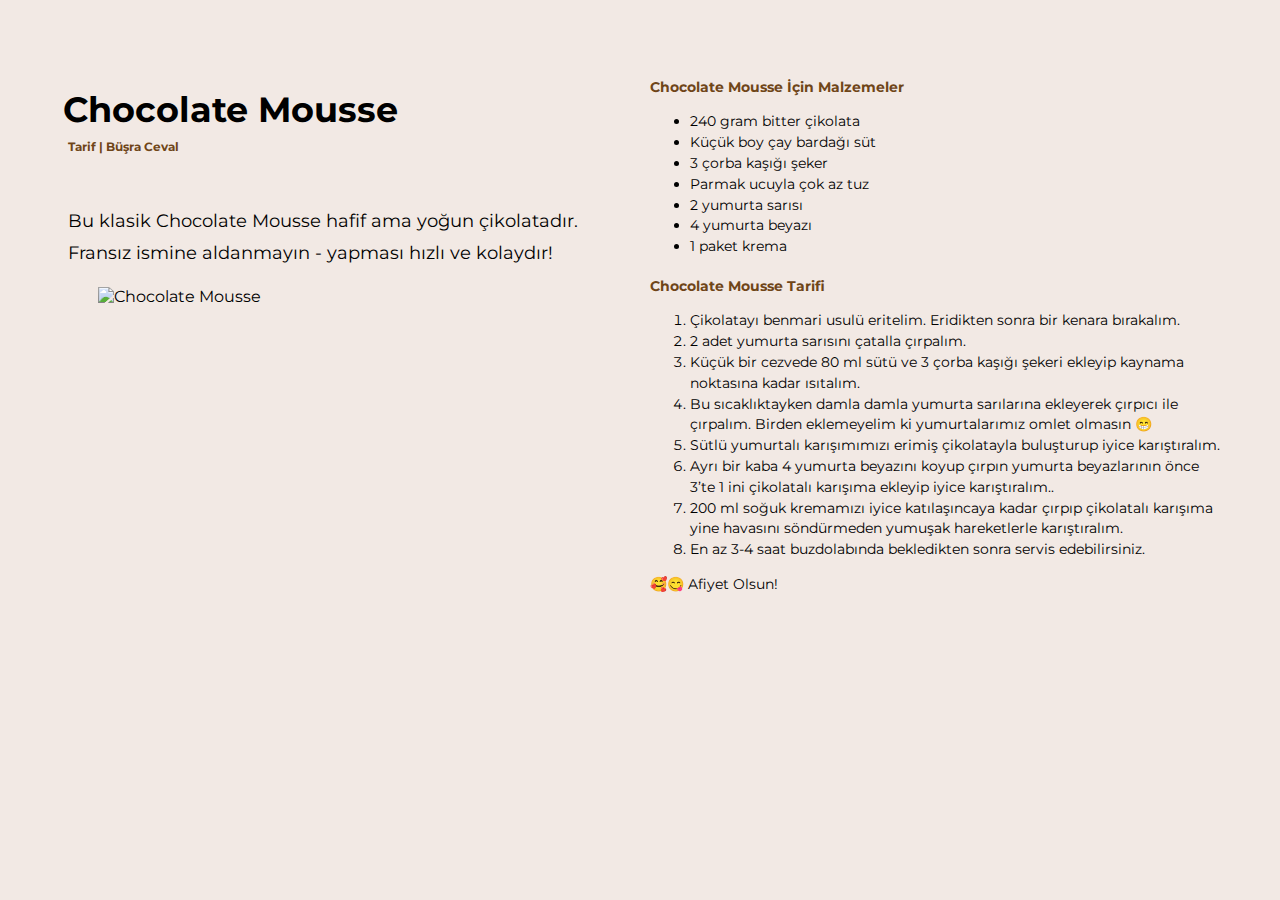
==== ödev-3/index.html @ 79bc34db "created index.html file and content" ====
<!DOCTYPE html>
<html lang="en">

<head>
  <meta charset="UTF-8">
  <meta http-equiv="X-UA-Compatible" content="IE=edge">
  <meta name="viewport" content="width=device-width, initial-scale=1.0">
  <link rel="stylesheet" href="./style.css">
  <title>Chocolate Mousse | Tarif</title>
</head>

<body>
  <main class="row">
    <div class="tm-content col-6"> 
      <h1>Chocolate Mousse</h1>
      <small>Tarif | Büşra Ceval</small>
      <p>Bu klasik Chocolate Mousse hafif ama yoğun çikolatadır.
        Fransız ismine aldanmayın - yapması hızlı ve kolaydır!</p>
      <figure>
        <img
          src="https://foodhub.scene7.com/is/image/woolworthsltdprod/1712-dark-chocolate-mousse-cake:Desktop-1300x658"
          alt="Chocolate Mousse" class="responsive">
      </figure>
    </div>
  
    <div class="tm-specification col-6">
      <article>
        <h4>Chocolate Mousse İçin Malzemeler</h4>
        <ul>
          <li>240 gram bitter çikolata</li>
          <li>Küçük boy çay bardağı süt</li>
          <li>3 çorba kaşığı şeker</li>
          <li>Parmak ucuyla çok az tuz</li>
          <li>2 yumurta sarısı</li>
          <li>4 yumurta beyazı</li>
          <li>1 paket krema</li>
        </ul>
        <h4>Chocolate Mousse Tarifi</h4>
        <ol>
          <li>Çikolatayı benmari usulü eritelim. Eridikten sonra bir kenara bırakalım.</li>
          <li>2 adet yumurta sarısını çatalla çırpalım.</li>
          <li>Küçük bir cezvede 80 ml sütü ve 3 çorba kaşığı şekeri ekleyip kaynama noktasına kadar ısıtalım.</li>
          <li>Bu sıcaklıktayken damla damla yumurta sarılarına ekleyerek çırpıcı ile çırpalım. Birden eklemeyelim ki yumurtalarımız omlet olmasın 😁</li>
          <li>Sütlü yumurtalı karışımımızı erimiş çikolatayla buluşturup iyice karıştıralım.</li>
          <li>Ayrı bir kaba 4 yumurta beyazını koyup çırpın yumurta beyazlarının önce 3’te 1 ini çikolatalı karışıma ekleyip iyice karıştıralım..</li>
          <li>200 ml soğuk kremamızı iyice katılaşıncaya kadar çırpıp çikolatalı karışıma yine havasını söndürmeden yumuşak hareketlerle karıştıralım.</li>
          <li>En az 3-4 saat buzdolabında bekledikten sonra servis edebilirsiniz.</li>
        </ol>
        <p>🥰😋 Afiyet Olsun!</p>
      </article>
    </div>
  </main> 
</body>

</html>
---- ödev-3/style.css ----
@import url('https://fonts.googleapis.com/css2?family=Khula&family=Lato&family=Montserrat&family=Roboto&display=swap');
* {
  box-sizing: border-box;
} 
.col-6  {width: 50%;	} 
[class*="col-"] {
  float: left;
  padding-top: 25px;
  padding-bottom: 25px;
}
.row::after {
  content: "";
  clear: both;
  display: table;
}
body {
   background-color: #f2e9e4;
   font-family: 'Montserrat', sans-serif;
   padding: 50px;
 } 
 .tm-content figcaption{
  font-size: 12px;
 }
 .tm-content p {
  font-size: 18px;
  line-height: 2rem;
  margin-top: 50px;
  padding-left: 10px;
 }
 .tm-content h1 {
  font-size: 35px; 
  margin: 5px;
 }
 .tm-content small {
  font-size: 12px;  
  color: #6f4518;
  font-weight: 700; 
  padding: 10px;
 }
 .responsive {
  width: 100%;
  max-width: 600px;
  height: auto; 
  display: block;
  margin-left: auto;
  margin-right: auto; 
  float: left;
} 
.tm-specification {
  padding: 0px 0px 0px 10px;
}
.tm-specification h4{
  margin-bottom: 0px; 
  color: #6f4518;
}
.tm-specification article{
  font-size: 14px;
  line-height: 1.3rem;
}
@media (max-width: 600px) {
  .col-6{
    width: 100%;
  } }
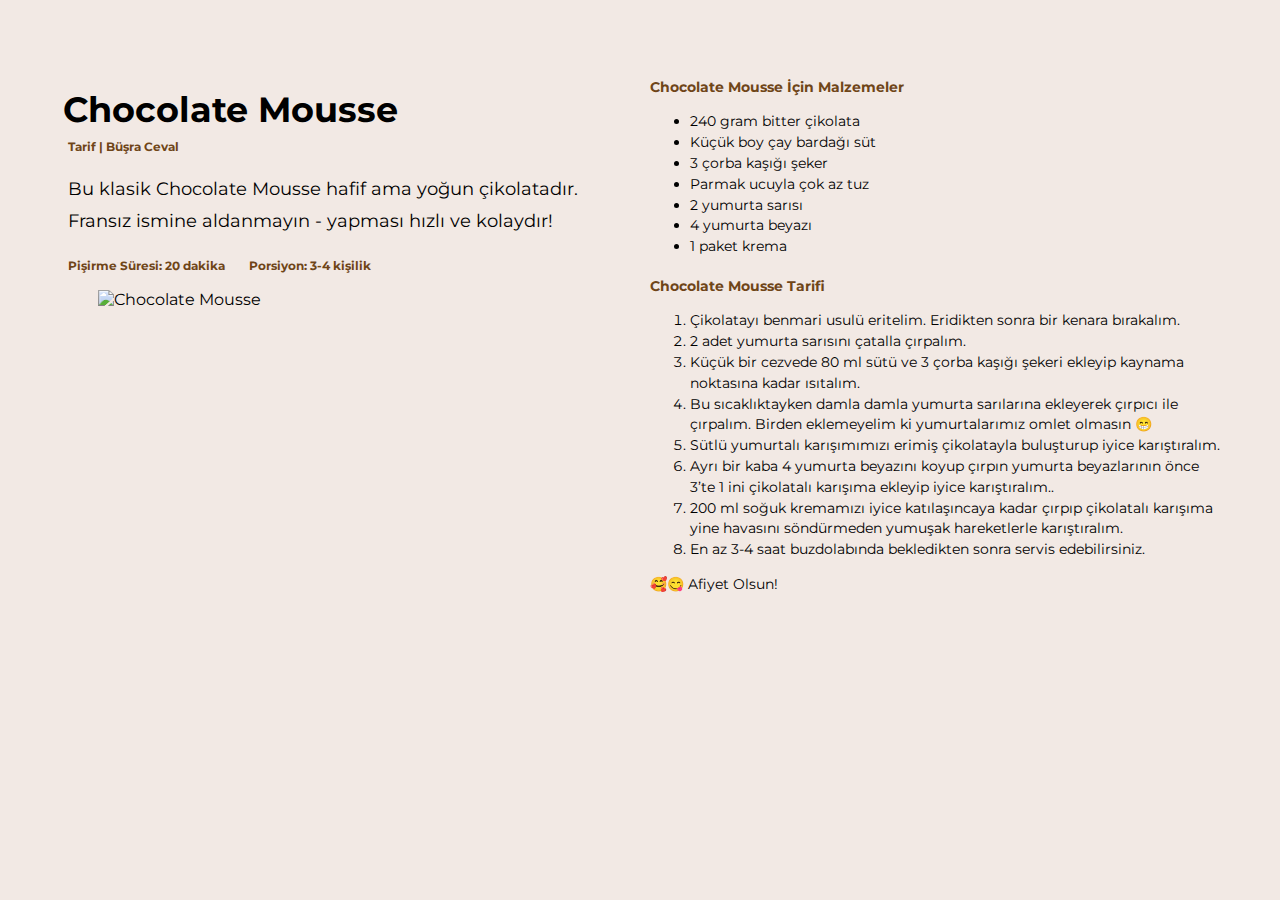
==== commit e51c5086: "adding small description" ====
--- a/ödev-3/index.html
+++ b/ödev-3/index.html
@@ -11,18 +11,20 @@
 
 <body>
   <main class="row">
-    <div class="tm-content col-6"> 
+    <div class="tm-content col-6">
       <h1>Chocolate Mousse</h1>
-      <small>Tarif | Büşra Ceval</small>
-      <p>Bu klasik Chocolate Mousse hafif ama yoğun çikolatadır.
-        Fransız ismine aldanmayın - yapması hızlı ve kolaydır!</p>
+      <small>Tarif | Büşra Ceval</small> 
+        <p>Bu klasik Chocolate Mousse hafif ama yoğun çikolatadır.
+          Fransız ismine aldanmayın - yapması hızlı ve kolaydır!</p>
+        <small>Pişirme Süresi: 20 dakika</small>
+        <small>Porsiyon: 3-4 kişilik</small>
       <figure>
         <img
           src="https://foodhub.scene7.com/is/image/woolworthsltdprod/1712-dark-chocolate-mousse-cake:Desktop-1300x658"
           alt="Chocolate Mousse" class="responsive">
       </figure>
     </div>
-  
+
     <div class="tm-specification col-6">
       <article>
         <h4>Chocolate Mousse İçin Malzemeler</h4>
@@ -40,16 +42,19 @@
           <li>Çikolatayı benmari usulü eritelim. Eridikten sonra bir kenara bırakalım.</li>
           <li>2 adet yumurta sarısını çatalla çırpalım.</li>
           <li>Küçük bir cezvede 80 ml sütü ve 3 çorba kaşığı şekeri ekleyip kaynama noktasına kadar ısıtalım.</li>
-          <li>Bu sıcaklıktayken damla damla yumurta sarılarına ekleyerek çırpıcı ile çırpalım. Birden eklemeyelim ki yumurtalarımız omlet olmasın 😁</li>
+          <li>Bu sıcaklıktayken damla damla yumurta sarılarına ekleyerek çırpıcı ile çırpalım. Birden eklemeyelim ki
+            yumurtalarımız omlet olmasın 😁</li>
           <li>Sütlü yumurtalı karışımımızı erimiş çikolatayla buluşturup iyice karıştıralım.</li>
-          <li>Ayrı bir kaba 4 yumurta beyazını koyup çırpın yumurta beyazlarının önce 3’te 1 ini çikolatalı karışıma ekleyip iyice karıştıralım..</li>
-          <li>200 ml soğuk kremamızı iyice katılaşıncaya kadar çırpıp çikolatalı karışıma yine havasını söndürmeden yumuşak hareketlerle karıştıralım.</li>
+          <li>Ayrı bir kaba 4 yumurta beyazını koyup çırpın yumurta beyazlarının önce 3’te 1 ini çikolatalı karışıma
+            ekleyip iyice karıştıralım..</li>
+          <li>200 ml soğuk kremamızı iyice katılaşıncaya kadar çırpıp çikolatalı karışıma yine havasını söndürmeden
+            yumuşak hareketlerle karıştıralım.</li>
           <li>En az 3-4 saat buzdolabında bekledikten sonra servis edebilirsiniz.</li>
         </ol>
         <p>🥰😋 Afiyet Olsun!</p>
       </article>
     </div>
-  </main> 
+  </main>
 </body>
 
 </html>--- a/ödev-3/style.css
+++ b/ödev-3/style.css
@@ -20,11 +20,10 @@
  } 
  .tm-content figcaption{
   font-size: 12px;
- }
+ }  
  .tm-content p {
   font-size: 18px;
-  line-height: 2rem;
-  margin-top: 50px;
+  line-height: 2rem; 
   padding-left: 10px;
  }
  .tm-content h1 {
